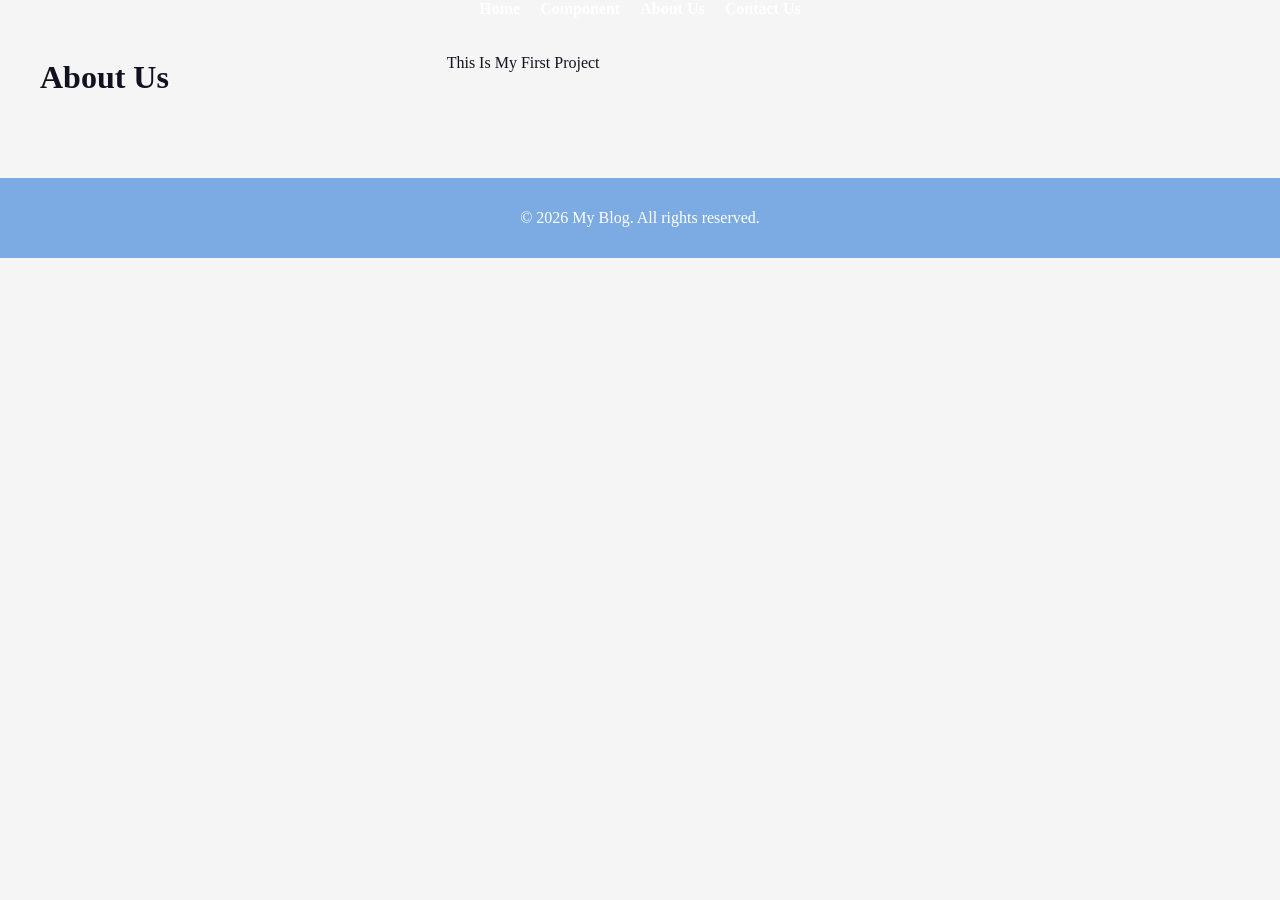
==== about.html @ c78beba3 "Initial commit: add HTML and CSS" ====
<!DOCTYPE html>
<html lang="en">
<head>
    <meta charset="UTF-8">
    <meta name="viewport" content="width=device-width, initial-scale=1.0">
    <title>About Us - My Website</title>
    <link rel="stylesheet" href="style.css">
</head>
<body>

    <header>
        <nav>
            <ul>
                <li><a href="index.html">Home</a></li>
                <li><a href="component.html">Component</a></li>
                <li><a href="about.html">About Us</a></li>
                <li><a href="contact.html">Contact Us</a></li>
            </ul>
        </nav>
    </header>

    <main>
        <h1>About Us</h1>
        <p>This Is My First Project</p>
    </main>

    <footer>
        <p>&copy; 2026 My Blog. All rights reserved.</p>
    </footer>

</body>
</html>
---- style.css ----
:root {
--primary: #7babe2;
--bg: #f8fafc;
--text: #1e293b;
--radius: 8px;
/* extra variables we will also use */
--primary-dark: #1d4ed8;
--surface: #7babe2;
--border: #e2e8f0;
--muted: #7babe2;
--space: 16px;
}

body {
    font-family:cormorent;
    margin: 0;
    padding: 0;
    background-color: hsl(0, 0%, 96%);
    color: #11111f;
}

.site-header {
display: flex;
justify-content: space-between; /* logo left, links right */
align-items: center; /* vertically centered */
flex-wrap: wrap; /* wrap if the screen is too narrow */
gap: var(--space);
padding: 14px var(--space);
background: var(--surface);
border-bottom: 1px solid var(--border);
}
.logo { 
  font-weight: 700; 
  font-size: 1.25rem; 
  color: var(--text); 
  text-decoration: none; 
}

.btn {
display: inline-block;
padding: 10px 20px;
font: inherit;
font-weight: 600;
color: #fff;
background: var(--primary);
border: 2px solid var(--primary);
border-radius: var(--radius);
text-decoration: none;
cursor: pointer;
transition: background-color 0.15s, border-color 0.15s;
}

.btn:hover:not(:disabled),
.btn.is-hover {
background: var(--primary-dark);
border-color: var(--primary-dark);
}
.btn:focus-visible { outline: 3px solid #93b4f8; outline-offset: 2px; }
/* disabled state */
.btn:disabled {
background: #cbd5e1;
border-color: #cbd5e1;
color: #64748b;
cursor: not-allowed;
}
.btn-outline { background: transparent; color: var(--primary); }
.btn-outline:hover:not(:disabled) { background: var(--primary); color: #fff;
}

.site-header ul { display: flex; gap: 20px; list-style: none; margin: 0;
padding: 0; }
.site-header a:not(.logo) { text-decoration: none; color: var(--muted);
padding: 4px 0; }
.site-header a:not(.logo):hover,
.site-header a.active { color: var(--primary); border-bottom: 2px solid var(-
-primary); }

.card {
background: var(--surface);
border: 1px solid var(--border);
border-radius: var(--radius);
padding: 24px;
box-shadow: 0 1px 3px rgba(15, 23, 42, .08);
}
.card h3 { font-size: 1.25rem; }
.card p { color: var(--muted); }
.card .btn { margin-top: 4px; }

.grid {
display: grid;
grid-template-columns: repeat(3, 1fr); 
gap: 24px;
padding-bottom: 48px;
}
.grid .wide { grid-column: 1 / -1; } 
.site-footer {
border-top: 1px solid var(--border);
padding: 24px 0;
color: var(--muted);
text-align: center;
}
nav ul {
    list-style: none;
    margin: 0;
    padding: 0;
    display: flex;
    justify-content: center;
    gap: 20px;
}

nav a {
    color: #fff;
    text-decoration: none;
    font-weight: bold;
}

nav a:hover {
    color: #007acc;
}


main {
  display: grid;
  grid-template-columns: 1fr; 
  gap: 20px;
  max-width: 1200px;
  margin: 0 auto;
  padding: 20px;
}


@media (min-width: 768px) {
  main {
    grid-template-columns: repeat(2, 1fr);
  }
}


@media (min-width: 1024px) {
  main {
    grid-template-columns: repeat(3, 1fr);
  }
}

footer {
    text-align: center;
    padding: 15px;
    background-color: #7babe2;
    color: #fff;
    margin-top: 40px;
}

.alert {
  padding: 15px;
  margin-bottom: 20px;
  border-radius: 6px;
  font-weight: bold;
  border: 1px solid transparent;
  grid-column: 1 / -1; 
}
.alert-success {
  background-color: #d4edda;
  color: #155724;
  border-color: #c3e6cb;
}


.modal-overlay {
  display: none;
  position: fixed;
  top: 0;
  left: 0;
  width: 100%;
  height: 100%;
  background-color: rgba(0, 0, 0, 0.6);
  justify-content: center;
  align-items: center;
  z-index: 1000;
}


#open-modal:target ~ .modal-overlay {
  display: flex;
}

.modal-content {
  background-color: white;
  padding: 30px;
  border-radius: 8px;
  width: 90%;
  max-width: 500px;
  box-shadow: 0 5px 15px rgba(0,0,0,0.3);
  position: relative;
  color: #2b2b2b;
}

.modal-close {
  position: absolute;
  top: 10px;
  right: 15px;
  text-decoration: none;
  font-size: 20px;
  color: #333;
  font-weight: bold;
}


@media (prefers-color-scheme: dark) {
  body {
    background-color: #121212;
    color: #e0e0e0;
  }
  
  section, .modal-content {
    background-color: #1e1e1e;
    color: #f0f0f0;
    border-color: #333;
  }

  th {
    background-color: #333;
    color: #fff;
  }

  tr:nth-child(even) {
    background-color: #2a2a2a;
  }

  input, select, textarea {
    background-color: #2d2d2d;
    color: #fff;
    border-color: #555;
  }

  .alert-success {
    background-color: #1e4620;
    color: #d4edda;
    border-color: #28a745;
  }
}
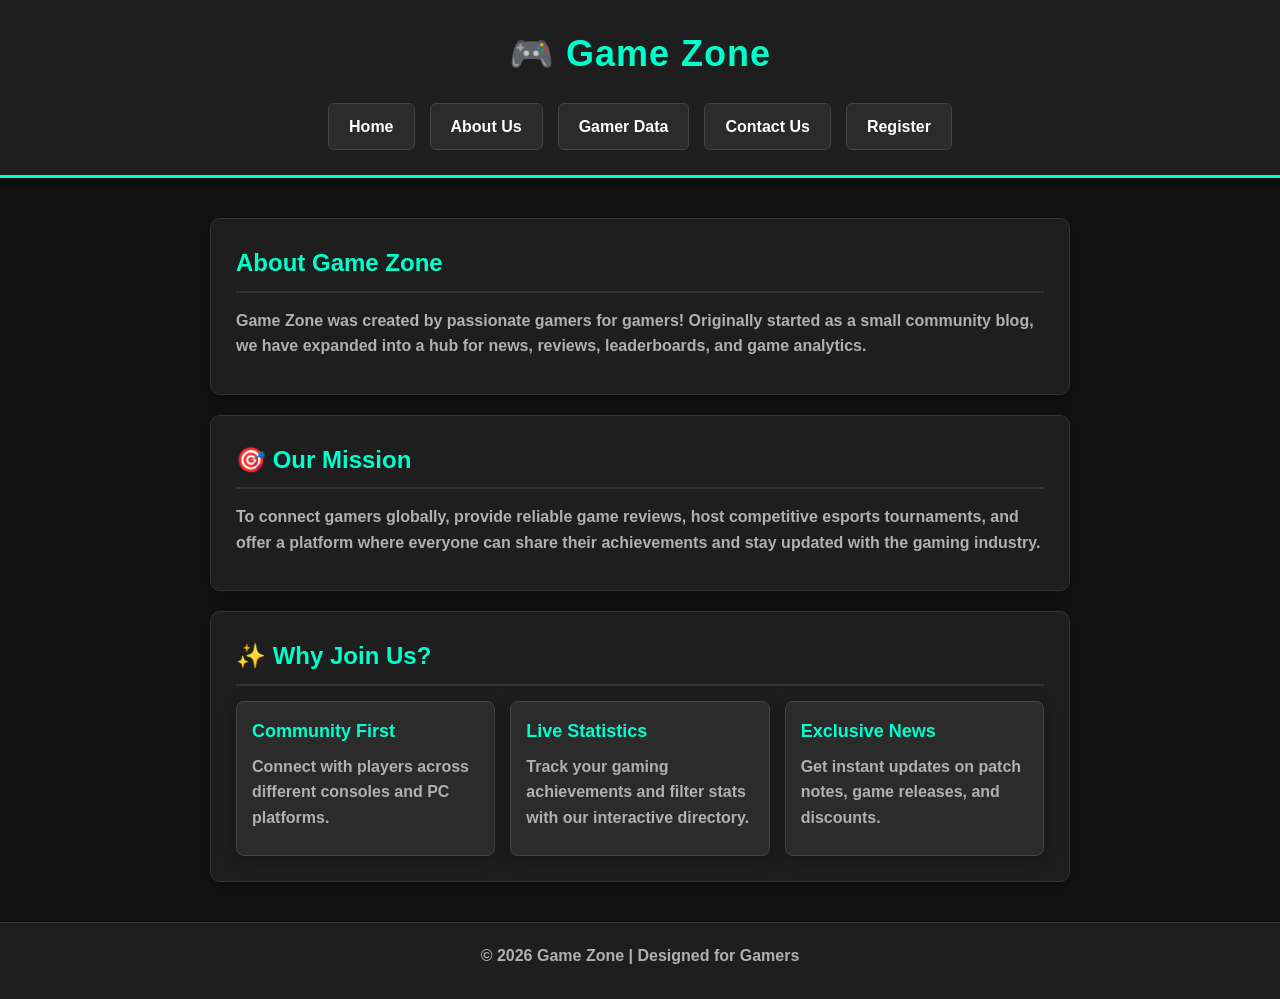
==== commit bde4f86e: "Initial commit: add HTML and CSS and JS" ====
--- a/about.html
+++ b/about.html
@@ -3,29 +3,56 @@
 <head>
     <meta charset="UTF-8">
     <meta name="viewport" content="width=device-width, initial-scale=1.0">
-    <title>About Us - My Website</title>
+    <title>About Us | Game Zone</title>
     <link rel="stylesheet" href="style.css">
 </head>
 <body>
 
     <header>
+        <h1>🎮 Game Zone</h1>
         <nav>
             <ul>
                 <li><a href="index.html">Home</a></li>
-                <li><a href="component.html">Component</a></li>
-                <li><a href="about.html">About Us</a></li>
+                <li><a class="active" href="about.html">About Us</a></li>
+                <li><a href="data.html">Gamer Data</a></li>
                 <li><a href="contact.html">Contact Us</a></li>
+                <li><a href="validation.html">Register</a></li>
             </ul>
         </nav>
     </header>
 
     <main>
-        <h1>About Us</h1>
-        <p>This Is My First Project</p>
+        <section>
+            <h2>About Game Zone</h2>
+            <p>Game Zone was created by passionate gamers for gamers! Originally started as a small community blog, we have expanded into a hub for news, reviews, leaderboards, and game analytics.</p>
+        </section>
+
+        <section>
+            <h2>🎯 Our Mission</h2>
+            <p>To connect gamers globally, provide reliable game reviews, host competitive esports tournaments, and offer a platform where everyone can share their achievements and stay updated with the gaming industry.</p>
+        </section>
+
+        <section>
+            <h2>✨ Why Join Us?</h2>
+            <div class="cards-grid">
+                <div class="card">
+                    <h3>Community First</h3>
+                    <p>Connect with players across different consoles and PC platforms.</p>
+                </div>
+                <div class="card">
+                    <h3>Live Statistics</h3>
+                    <p>Track your gaming achievements and filter stats with our interactive directory.</p>
+                </div>
+                <div class="card">
+                    <h3>Exclusive News</h3>
+                    <p>Get instant updates on patch notes, game releases, and discounts.</p>
+                </div>
+            </div>
+        </section>
     </main>
 
     <footer>
-        <p>&copy; 2026 My Blog. All rights reserved.</p>
+        <p>&copy; 2026 Game Zone | Designed for Gamers</p>
     </footer>
 
 </body>
--- a/style.css
+++ b/style.css
@@ -1,240 +1,247 @@
-:root {
---primary: #7babe2;
---bg: #f8fafc;
---text: #1e293b;
---radius: 8px;
-/* extra variables we will also use */
---primary-dark: #1d4ed8;
---surface: #7babe2;
---border: #e2e8f0;
---muted: #7babe2;
---space: 16px;
-}
-
-body {
-    font-family:cormorent;
+/* ---------- Base & Reset ---------- */
+* {
+    box-sizing: border-box;
     margin: 0;
     padding: 0;
-    background-color: hsl(0, 0%, 96%);
-    color: #11111f;
-}
-
-.site-header {
-display: flex;
-justify-content: space-between; /* logo left, links right */
-align-items: center; /* vertically centered */
-flex-wrap: wrap; /* wrap if the screen is too narrow */
-gap: var(--space);
-padding: 14px var(--space);
-background: var(--surface);
-border-bottom: 1px solid var(--border);
-}
-.logo { 
-  font-weight: 700; 
-  font-size: 1.25rem; 
-  color: var(--text); 
-  text-decoration: none; 
-}
-
-.btn {
-display: inline-block;
-padding: 10px 20px;
-font: inherit;
-font-weight: 600;
-color: #fff;
-background: var(--primary);
-border: 2px solid var(--primary);
-border-radius: var(--radius);
-text-decoration: none;
-cursor: pointer;
-transition: background-color 0.15s, border-color 0.15s;
-}
-
-.btn:hover:not(:disabled),
-.btn.is-hover {
-background: var(--primary-dark);
-border-color: var(--primary-dark);
-}
-.btn:focus-visible { outline: 3px solid #93b4f8; outline-offset: 2px; }
-/* disabled state */
-.btn:disabled {
-background: #cbd5e1;
-border-color: #cbd5e1;
-color: #64748b;
-cursor: not-allowed;
-}
-.btn-outline { background: transparent; color: var(--primary); }
-.btn-outline:hover:not(:disabled) { background: var(--primary); color: #fff;
-}
-
-.site-header ul { display: flex; gap: 20px; list-style: none; margin: 0;
-padding: 0; }
-.site-header a:not(.logo) { text-decoration: none; color: var(--muted);
-padding: 4px 0; }
-.site-header a:not(.logo):hover,
-.site-header a.active { color: var(--primary); border-bottom: 2px solid var(-
--primary); }
-
-.card {
-background: var(--surface);
-border: 1px solid var(--border);
-border-radius: var(--radius);
-padding: 24px;
-box-shadow: 0 1px 3px rgba(15, 23, 42, .08);
-}
-.card h3 { font-size: 1.25rem; }
-.card p { color: var(--muted); }
-.card .btn { margin-top: 4px; }
-
-.grid {
-display: grid;
-grid-template-columns: repeat(3, 1fr); 
-gap: 24px;
-padding-bottom: 48px;
-}
-.grid .wide { grid-column: 1 / -1; } 
-.site-footer {
-border-top: 1px solid var(--border);
-padding: 24px 0;
-color: var(--muted);
-text-align: center;
-}
-nav ul {
-    list-style: none;
-    margin: 0;
-    padding: 0;
+}
+
+body {
+    font-family: 'Segoe UI', Tahoma, Geneva, Verdana, sans-serif;
+    background-color: #121212;
+    color: #e0e0e0;
+    line-height: 1.6;
+}
+/* ---------- Header & Navigation (Fixed Flex & List) ---------- */
+header nav ul {
+    list-style: none !important; /* إلغاء النقط نهائياً */
+    padding: 0 !important;
+    margin: 0 !important;
+    display: flex !important;
+    justify-content: center !important;
+    align-items: center !important;
+    gap: 15px !important;
+    flex-wrap: wrap !important;
+}
+
+header nav ul li {
+    list-style: none !important;
+    margin: 0 !important;
+    padding: 0 !important;
+}
+
+header nav a {
+    color: #ffffff;
+    background-color: #2b2b2b;
+    padding: 10px 20px;
+    border-radius: 6px;
+    text-decoration: none;
+    font-weight: 600;
+    border: 1px solid #444;
+    display: inline-block;
+    transition: all 0.3s ease;
+}
+
+header nav a:hover {
+    background-color: #00ffcc;
+    color: #121212;
+    border-color: #00ffcc;
+    transform: translateY(-2px);
+}
+
+/* ---------- Header & Navigation ---------- */
+header {
+    background-color: #1e1e1e;
+    padding: 25px;
+    text-align: center;
+    border-bottom: 3px solid #00ffcc;
+    box-shadow: 0 4px 12px rgba(0, 0, 0, 0.5);
+}
+
+header h1 {
+    color: #00ffcc;
+    font-size: 36px;
+    margin-bottom: 20px;
+    letter-spacing: 1px;
+}
+
+nav {
     display: flex;
     justify-content: center;
+    align-items: center;
     gap: 20px;
+    flex-wrap: wrap;
+    list-style: none;
+    padding: 0;
 }
 
 nav a {
+    color: #ffffff;
+    background-color: #2b2b2b;
+    padding: 10px 20px;
+    border-radius: 6px;
+    text-decoration: none;
+    font-weight: 600;
+    border: 1px solid #444;
+    display: inline-block;
+    transition: all 0.3s ease;
+}
+
+nav a:hover {
+    background-color: #00ffcc;
+    color: #121212;
+    border-color: #00ffcc;
+    transform: translateY(-2px);
+}
+
+/* ---------- Main Layout & Cards ---------- */
+main {
+    max-width: 900px;
+    margin: 40px auto;
+    padding: 0 20px;
+    display: grid;
+    gap: 20px;
+}
+
+section, .card, .form-container, .table-container {
+    background-color: #1e1e1e;
+    border: 1px solid #333;
+    border-radius: 10px;
+    padding: 25px;
+    box-shadow: 0 4px 15px rgba(0, 0, 0, 0.3);
+    transition: border-color 0.2s ease;
+}
+
+section:hover, .form-container:hover, .table-container:hover {
+    border-color: #00ffcc;
+}
+
+h2 {
+    color: #00ffcc;
+    font-size: 24px;
+    margin-bottom: 15px;
+    border-bottom: 2px solid #333;
+    padding-bottom: 8px;
+}
+
+p, label {
+    color: #b0b0b0;
+    margin-bottom: 10px;
+    font-weight: 600;
+}
+
+/* ---------- Forms & Inputs ---------- */
+.form-group {
+    margin-bottom: 15px;
+}
+
+input, select, textarea {
+    width: 100%;
+    padding: 10px;
+    margin-top: 5px;
+    border: 1px solid #444;
+    border-radius: 6px;
+    background-color: #2b2b2b;
     color: #fff;
-    text-decoration: none;
+    font-size: 15px;
+}
+
+input:focus, select:focus, textarea:focus {
+    outline: none;
+    border-color: #00ffcc;
+}
+
+.error {
+    color: #ff4d4d;
+    font-size: 0.85em;
+    margin-top: 5px;
+    display: block;
+}
+
+button {
+    width: 100%;
+    padding: 12px;
+    background-color: #00ffcc;
+    color: #121212;
+    border: none;
+    border-radius: 6px;
+    font-size: 16px;
     font-weight: bold;
-}
-
-nav a:hover {
-    color: #007acc;
-}
-
-
-main {
-  display: grid;
-  grid-template-columns: 1fr; 
-  gap: 20px;
-  max-width: 1200px;
-  margin: 0 auto;
-  padding: 20px;
-}
-
-
-@media (min-width: 768px) {
-  main {
-    grid-template-columns: repeat(2, 1fr);
-  }
-}
-
-
-@media (min-width: 1024px) {
-  main {
-    grid-template-columns: repeat(3, 1fr);
-  }
-}
-
+    cursor: pointer;
+    transition: background-color 0.3s ease;
+    margin-top: 10px;
+}
+
+button:hover {
+    background-color: #00cc99;
+}
+
+/* ---------- Tables & Controls ---------- */
+.controls {
+    display: flex;
+    gap: 10px;
+    margin-bottom: 20px;
+}
+
+.controls input {
+    flex: 1;
+    margin-top: 0;
+}
+
+.controls button {
+    width: auto;
+    margin-top: 0;
+    padding: 10px 15px;
+}
+
+table {
+    width: 100%;
+    border-collapse: collapse;
+    background-color: #2b2b2b;
+    border-radius: 6px;
+    overflow: hidden;
+}
+
+th, td {
+    padding: 12px;
+    text-align: left;
+    border-bottom: 1px solid #444;
+}
+
+th {
+    background-color: #121212;
+    color: #00ffcc;
+}
+
+tr:hover {
+    background-color: #333;
+}
+
+/* ---------- Footer ---------- */
 footer {
     text-align: center;
+    padding: 20px;
+    background-color: #1e1e1e;
+    color: #888;
+    margin-top: 40px;
+    border-top: 1px solid #333;
+}
+/* ---------- Grid for Cards ---------- */
+.cards-grid {
+    display: grid;
+    grid-template-columns: repeat(auto-fit, minmax(220px, 1fr));
+    gap: 15px;
+    margin-top: 15px;
+}
+
+.cards-grid .card {
+    background-color: #2b2b2b;
+    border: 1px solid #444;
+    border-radius: 8px;
     padding: 15px;
-    background-color: #7babe2;
-    color: #fff;
-    margin-top: 40px;
-}
-
-.alert {
-  padding: 15px;
-  margin-bottom: 20px;
-  border-radius: 6px;
-  font-weight: bold;
-  border: 1px solid transparent;
-  grid-column: 1 / -1; 
-}
-.alert-success {
-  background-color: #d4edda;
-  color: #155724;
-  border-color: #c3e6cb;
-}
-
-
-.modal-overlay {
-  display: none;
-  position: fixed;
-  top: 0;
-  left: 0;
-  width: 100%;
-  height: 100%;
-  background-color: rgba(0, 0, 0, 0.6);
-  justify-content: center;
-  align-items: center;
-  z-index: 1000;
-}
-
-
-#open-modal:target ~ .modal-overlay {
-  display: flex;
-}
-
-.modal-content {
-  background-color: white;
-  padding: 30px;
-  border-radius: 8px;
-  width: 90%;
-  max-width: 500px;
-  box-shadow: 0 5px 15px rgba(0,0,0,0.3);
-  position: relative;
-  color: #2b2b2b;
-}
-
-.modal-close {
-  position: absolute;
-  top: 10px;
-  right: 15px;
-  text-decoration: none;
-  font-size: 20px;
-  color: #333;
-  font-weight: bold;
-}
-
-
-@media (prefers-color-scheme: dark) {
-  body {
-    background-color: #121212;
-    color: #e0e0e0;
-  }
-  
-  section, .modal-content {
-    background-color: #1e1e1e;
-    color: #f0f0f0;
-    border-color: #333;
-  }
-
-  th {
-    background-color: #333;
-    color: #fff;
-  }
-
-  tr:nth-child(even) {
-    background-color: #2a2a2a;
-  }
-
-  input, select, textarea {
-    background-color: #2d2d2d;
-    color: #fff;
-    border-color: #555;
-  }
-
-  .alert-success {
-    background-color: #1e4620;
-    color: #d4edda;
-    border-color: #28a745;
-  }
+}
+
+.cards-grid .card h3 {
+    color: #00ffcc;
+    font-size: 18px;
+    margin-bottom: 8px;
 }
